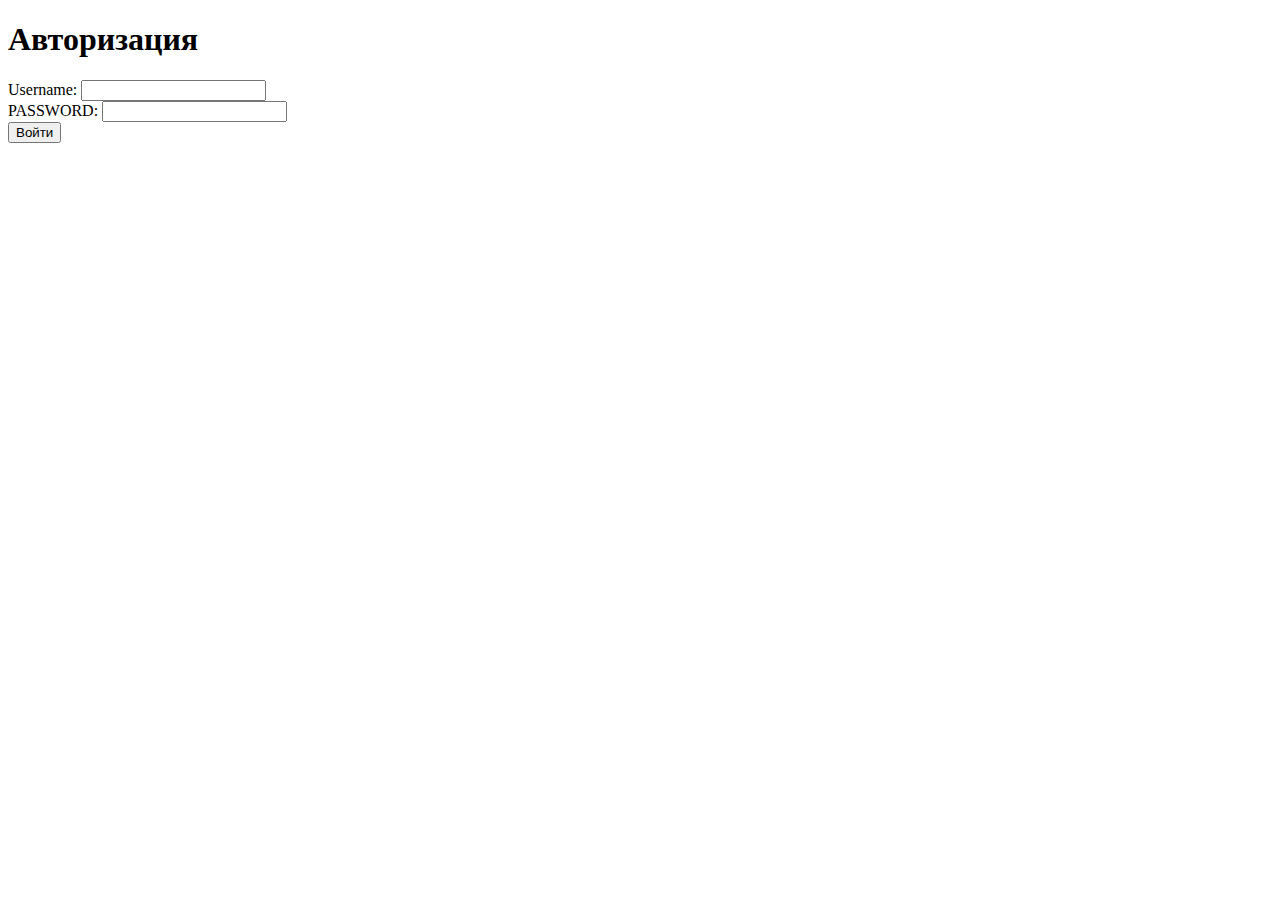
==== test/Post/autorize.html @ 279e50db "Post init" ====
<!DOCTYPE html>
<html lang="en">
<head>
  <meta charset="UTF-8">
  <meta name="viewport" content="width=device-width, initial-scale=1.0">
  <title>Авторизация</title>
  <link rel="stylesheet" href="./styles.css">
</head>
<body>
  <div class="login-container">
    <h1>Авторизация</h1>
    <form id="login-form">
      <div class="form-group">
        <label for="username">Username:</label>
        <input type="text" id="username" name="username" required>
      </div>
      <div class="form-group">
        <label for="password">PASSWORD:</label>
        <input type="password" id="password" name="password" required>
      </div>
      <button type="submit">Войти</button>
    </form>
  </div>
</body>
</html>
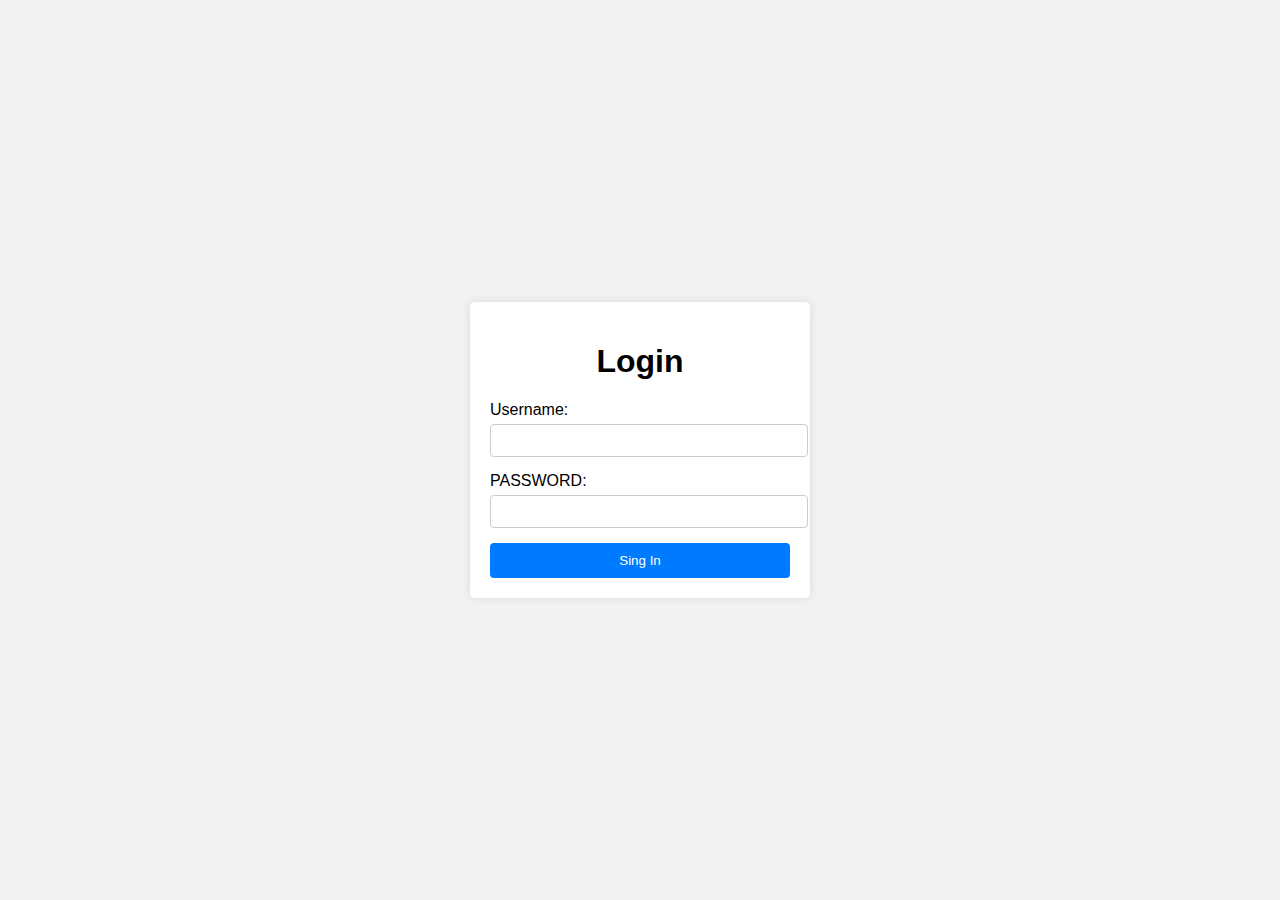
==== commit 7fa6f4fd: "Post end but not work" ====
--- a/test/Post/autorize.html
+++ b/test/Post/autorize.html
@@ -4,22 +4,23 @@
   <meta charset="UTF-8">
   <meta name="viewport" content="width=device-width, initial-scale=1.0">
   <title>Авторизация</title>
-  <link rel="stylesheet" href="./styles.css">
+  <link rel="stylesheet" href="style.css">
 </head>
 <body>
   <div class="login-container">
-    <h1>Авторизация</h1>
+    <h1>Login</h1>
     <form id="login-form">
       <div class="form-group">
-        <label for="username">Username:</label>
-        <input type="text" id="username" name="username" required>
+        <label for="login">Username:</label>
+        <input type="text" id="login" name="login" required>
       </div>
       <div class="form-group">
         <label for="password">PASSWORD:</label>
         <input type="password" id="password" name="password" required>
       </div>
-      <button type="submit">Войти</button>
+      <button type="submit">Sing In</button>
     </form>
   </div>
+  <script src="logic.js"></script>
 </body>
 </html>--- a/test/Post/style.css
+++ b/test/Post/style.css
@@ -0,0 +1,58 @@
+body {
+    font-family: Arial, sans-serif;
+    margin: 0;
+    padding: 0;
+    display: flex;
+    justify-content: center;
+    align-items: center;
+    height: 100vh;
+    background-color: #f2f2f2;
+  }
+  
+  .login-container {
+    background-color: #fff;
+    padding: 20px;
+    border-radius: 5px;
+    box-shadow: 0 0 10px rgba(0, 0, 0, 0.1);
+    width: 300px;
+  }
+  
+  h1 {
+    text-align: center;
+  }
+  
+  .form-group {
+    margin-bottom: 15px;
+  }
+  
+  label {
+    display: block;
+    margin-bottom: 5px;
+  }
+  
+  input {
+    width: 100%;
+    padding: 8px;
+    border: 1px solid #ccc;
+    border-radius: 4px;
+  }
+  
+  button {
+    width: 100%;
+    padding: 10px;
+    background-color: #007bff;
+    color: #fff;
+    border: none;
+    border-radius: 4px;
+    cursor: pointer;
+    transition: background-color 0.3s ease;
+  }
+  
+  button:hover {
+    background-color: #0056b3;
+  }
+  
+  button:focus {
+    outline: none;
+  }
+  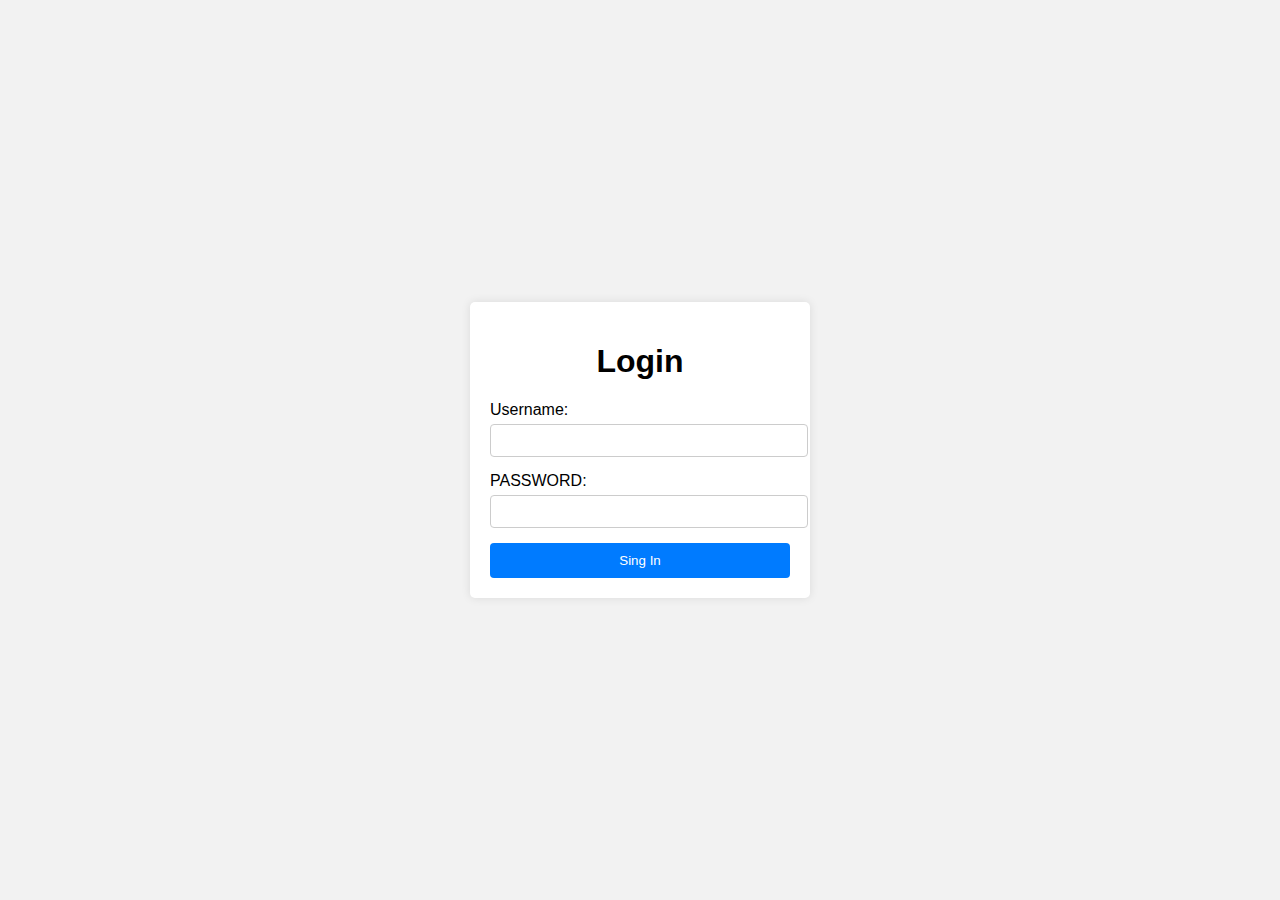
==== commit 9c1b445c: "Post end" ====
--- a/test/Post/autorize.html
+++ b/test/Post/autorize.html
@@ -5,6 +5,7 @@
   <meta name="viewport" content="width=device-width, initial-scale=1.0">
   <title>Авторизация</title>
   <link rel="stylesheet" href="style.css">
+
 </head>
 <body>
   <div class="login-container">
